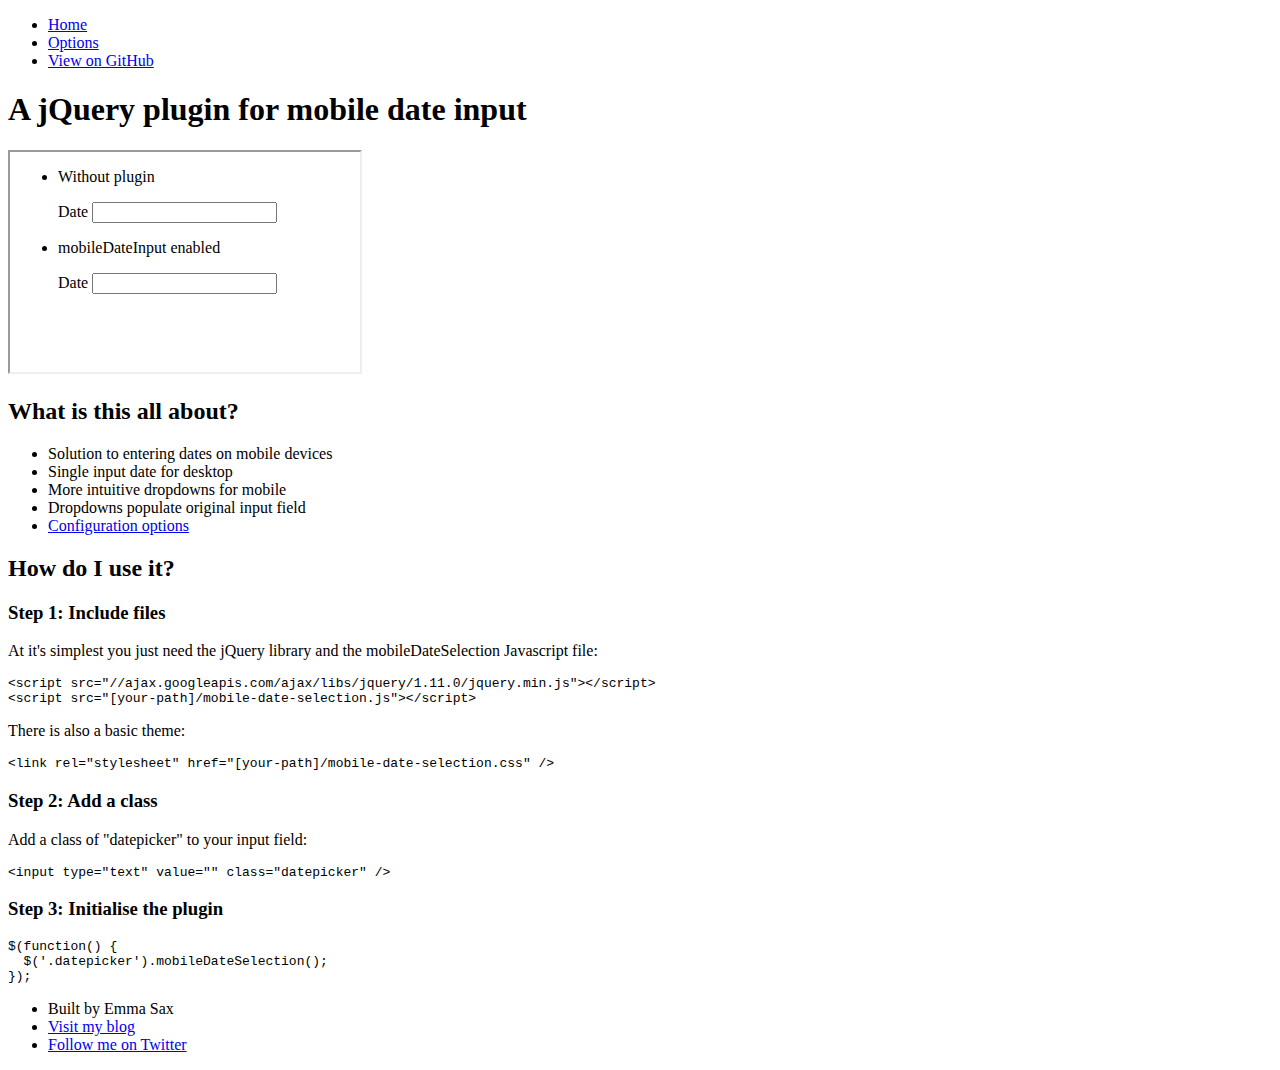
==== index.html @ 19aaf4f2 "trying something" ====
<!doctype html>
<html>
<head>
  <script src="http://ajax.googleapis.com/ajax/libs/jquery/1.10.2/jquery.min.js" type="text/javascript"></script>
  <script src="https://raw.github.com/emmasax/mobile-date-selector/master/mobile-date-selection.js" type="text/javascript"></script>
  <link rel="stylesheet" href="https://raw.github.com/emmasax/mobile-date-selector/master/mobile-date-selection.css" type="text/css" />
  <link rel="stylesheet" href="https://raw.github.com/emmasax/mobile-date-selector/master/mobile-date-selection-site.css" type="text/css" />

  <script>
    $(function() {
      $('.datepicker').mobileDateSelection({});
    });
  </script>
</head>

<body>
  <div class="nav">
    <div class="inner">
      <!-- <p><a href="index.html">mobileDateInput</a></p> -->
      <ul>
        <li><a href="index.html">Home</a></li>
        <li><a href="options.html">Options</a></li>
        <li><a href="https://github.com/emmasax/mobile-date-selector">View on GitHub</a></li>
      </ul>
    </div>
  </div>
  <div class="content">
    <div class="inner">
      <div class="section">
        <h1>A jQuery plugin for mobile date input</h1>
        <iframe sandbox="allow-same-origin allow-forms allow-scripts" seamless="" width="350" height="220" src="demo.html"></iframe></iframe>
      </div>
    
      <div class="section">
        <h2>What is this all about?</h2>
        <ul class="features">
          <li>Solution to entering dates on mobile devices</li>
          <li>Single input date for desktop</li>
          <li>More intuitive dropdowns for mobile</li>
          <li>Dropdowns populate original input field</li>
          <li><a href="options.html">Configuration options</a></li>
        </ul>
      </div>
      <div class="section">
        <h2>How do I use it?</h2>
        <h3>Step 1: Include files</h3>
        <p>At it's simplest you just need the jQuery library and the mobileDateSelection Javascript file:</p>
        <code><pre>
&lt;script src="//ajax.googleapis.com/ajax/libs/jquery/1.11.0/jquery.min.js"&gt;&lt;/script&gt;
&lt;script src="[your-path]/mobile-date-selection.js"&gt;&lt;/script&gt;</pre></code>

        <p>There is also a basic theme:</p>
        <code><pre>
&lt;link rel="stylesheet" href="[your-path]/mobile-date-selection.css" /&gt;</pre></code>

        <h3>Step 2: Add a class</h3>
        <p>Add a class of "datepicker" to your input field:</p>
        <code><pre>
&lt;input type="text" value="" class="datepicker" /&gt;</pre></code>

        <h3>Step 3: Initialise the plugin</h3>
        <code><pre>
$(function() {
  $('.datepicker').mobileDateSelection();
});</pre></code>
      </div>
    </div>
  </div>
  <div class="footer">
    <div class="inner">
        <ul>
          <li>Built by Emma Sax</li>
          <li><a href="http://punkchip.com">Visit my blog</a></li>
          <li><a href="http://twitter.com/emmasax">Follow me on Twitter</a></li>
        </ul>
    </div>
  </div>
</body>
</html>
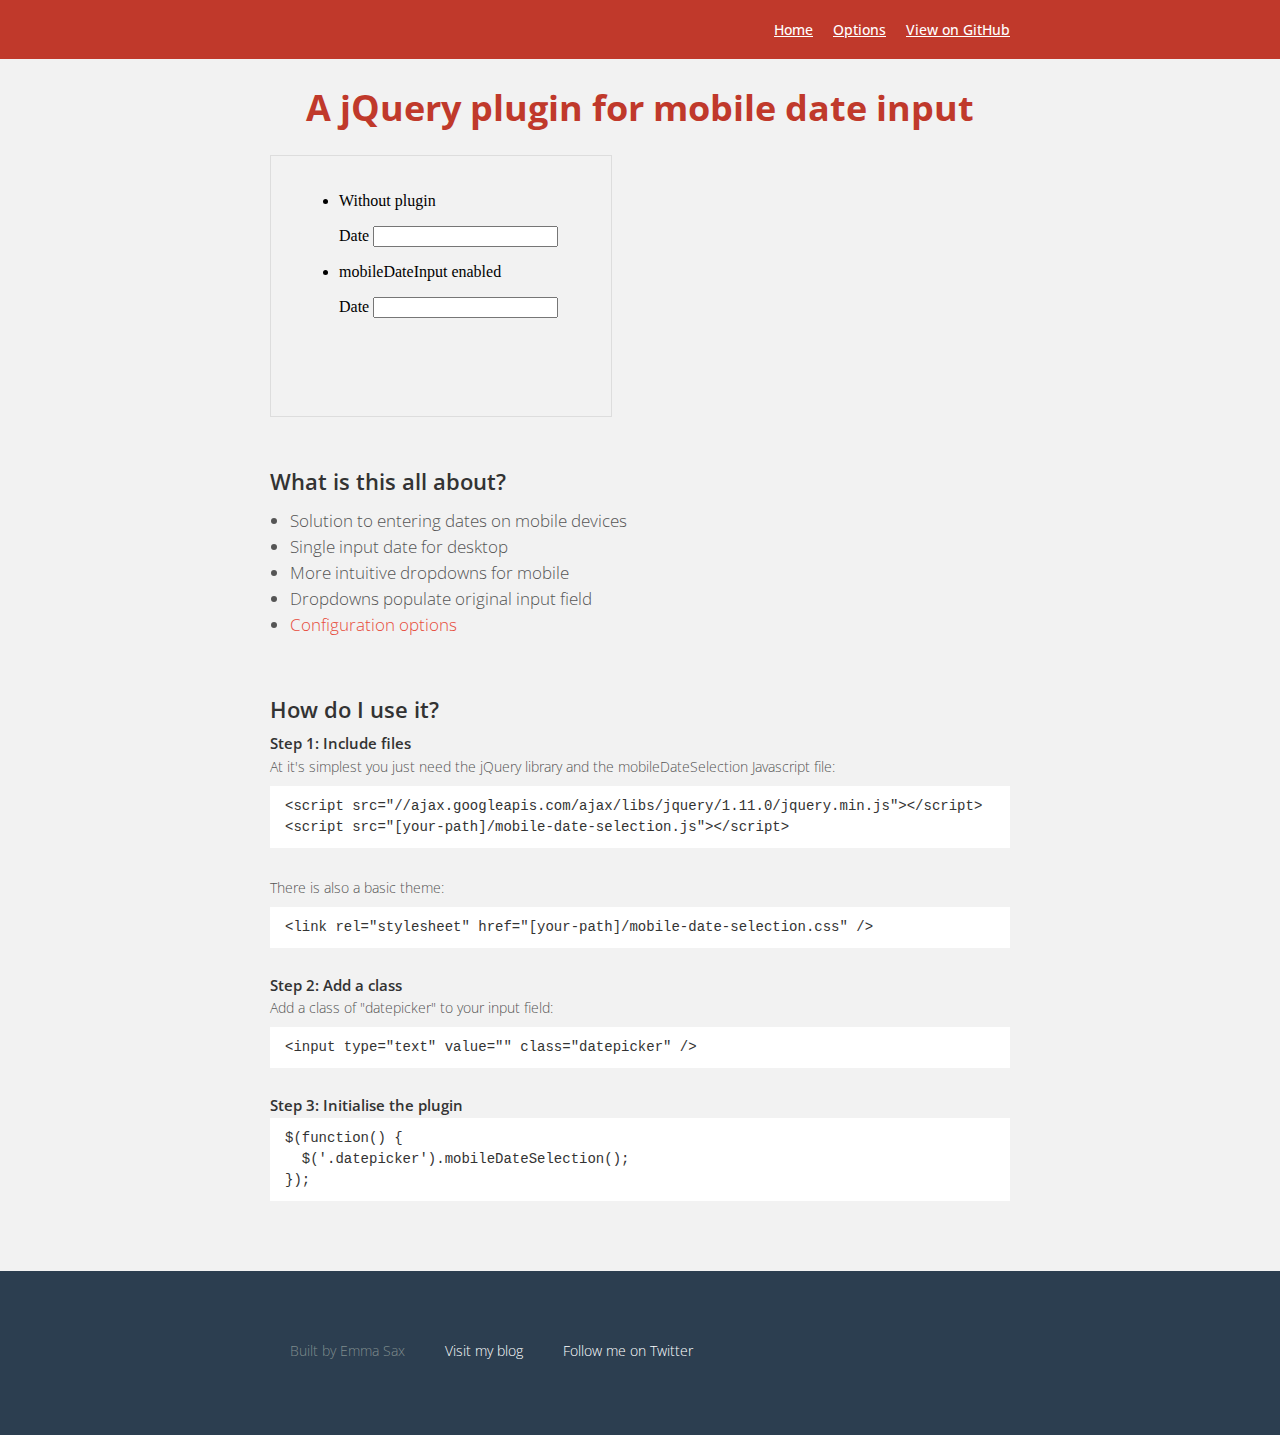
==== commit 153ddbc5: "adding files back" ====
--- a/index.html
+++ b/index.html
@@ -1,10 +1,10 @@
 <!doctype html>
 <html>
 <head>
-  <script src="http://ajax.googleapis.com/ajax/libs/jquery/1.10.2/jquery.min.js" type="text/javascript"></script>
-  <script src="https://raw.github.com/emmasax/mobile-date-selector/master/mobile-date-selection.js" type="text/javascript"></script>
-  <link rel="stylesheet" href="https://raw.github.com/emmasax/mobile-date-selector/master/mobile-date-selection.css" type="text/css" />
-  <link rel="stylesheet" href="https://raw.github.com/emmasax/mobile-date-selector/master/mobile-date-selection-site.css" type="text/css" />
+  <script src="//ajax.googleapis.com/ajax/libs/jquery/1.10.2/jquery.min.js" type="text/javascript"></script>
+  <script src="mobile-date-selection.js" type="text/javascript"></script>
+  <link rel="stylesheet" href="mobile-date-selection.css" type="text/css" />
+  <link rel="stylesheet" href="mobile-date-selection-site.css" type="text/css" />
 
   <script>
     $(function() {
--- a/mobile-date-selection.css
+++ b/mobile-date-selection.css
@@ -0,0 +1,22 @@
+@import url(http://fonts.googleapis.com/css?family=Open+Sans:400,600,700,300);
+.mds-mobile-date {
+  font-family: "Open Sans", Helvetica, Arial, sans-serif;
+  font-size: 12px;
+  overflow: hidden;
+}
+.mds-mobile-date, .mds-mobile-date li {
+  margin: 0;
+  padding: 0;
+}
+.mds-mobile-date li {
+  list-style-type: none;
+  float: left;
+  margin-right: 10px;
+}
+.mds-mobile-date li:last-child {
+  margin-right: 0;
+}
+.mds-mobile-date label {
+  display: block;
+  font-weight: 600;
+}--- a/mobile-date-selection-site.css
+++ b/mobile-date-selection-site.css
@@ -0,0 +1,213 @@
+@import url(http://fonts.googleapis.com/css?family=Open+Sans:400,600,700,300);
+body, h1, h2, h3, p, ul, li {
+  padding: 0;
+  margin: 0;  
+}
+body {
+  background-color: #f2f2f2;
+  font-family: "Open Sans", Helvetica, Arial, sans-serif;
+  font-size: 14px;
+  font-weight: 300;
+  color: #555;
+}
+ul {
+  margin-left: 20px;
+}
+iframe {
+  border: 1px solid #ddd;
+  margin: 0 auto;
+  padding: 20px;
+  width: 240px;
+}
+.content {
+  padding: 20px 10px;
+}
+.nav {
+  padding: 20px 0;
+}
+h1, h2, h3 {
+  color: #333;
+  line-height: 1;
+}
+h1 {
+  font-size: 1.5em;
+  color: #c0392b;
+  margin-bottom: 30px;
+  text-align: center;
+}
+h2 {
+  font-size: 1.3em;
+  font-weight: 600;
+  margin-bottom: 10px;
+}
+h3 {
+  font-size: 1em;
+  font-weight: 600;
+}
+pre {
+  color: #333;
+  padding: 5px 10px;
+  margin: 0;
+  line-height: 1.5;
+}
+code {
+  background-color: #fff;
+  overflow: scroll;
+  display: block;
+  margin-bottom: 30px;
+  white-space: nowrap;
+}
+code p {
+  padding: 10px;
+}
+code p:first-child {
+  padding-bottom: 0;
+  margin: 0;
+}
+a {
+  color: #e74c3c;
+  text-decoration: none;
+}
+p {
+  margin-bottom: 10px;
+}
+.nav {
+  background-color: #c0392b;
+  overflow: hidden;
+}
+.nav p, .nav li {
+  text-align: center;  
+}
+.nav p {
+  margin-bottom: 20px;
+}
+.nav p a {
+  color: rgba(#fff, 0.5);
+  font-size: 1.5em;
+}
+.nav ul {
+  overflow: hidden;
+  float: right;
+}
+.nav li {
+  list-style-type: none;
+  float: left;
+  margin-left: 20px;
+}
+.nav li a {
+  color :#fff;
+  text-decoration: underline;  
+  font-weight: 500;
+}
+.nav a {
+  font-weight: 700;
+}
+.nav .for-mobile {
+  float: right;
+}
+.nav ul {
+  clear: both;
+  margin-left: 0;
+/*  width: 100%;*/
+}
+label {
+  display: block;
+  font-size: 12px;
+  font-weight: bold;
+}
+input {
+  height: 25px;
+  border: 1px solid #ccc;
+  padding: 0 5px;
+}
+.section {
+  margin-bottom: 40px;
+}
+.features li {
+  font-size: 1.1em;
+  padding-bottom: 3px;
+}
+.footer {
+  background-color: #2c3e50;
+  padding: 30px 10px;
+  color: #7f8c8d;
+}
+.footer li {
+  list-style-type: none;
+  padding-bottom: 5px;
+}
+.footer li a {
+  color: #fff;
+}
+.demo {
+  margin: 0;
+}
+.demo > li {
+  list-style-type: none;
+  margin-bottom: 50px;
+}
+.demo li:last-child {
+  margin-bottom: 0;
+}
+.demo p {
+  font-weight: 600;
+  font-size: 1.1em;
+}
+@media all and (min-width: 568px) {
+  .content {
+    padding-top: 30px;
+  }
+  .inner {
+    max-width: 740px;
+    margin: 0 auto;
+  }
+  h1 {
+    font-size: 2.6em;
+    margin-bottom: 30px;
+  }
+  .other h1 {
+    text-align: left;
+  }
+  h2 {
+    font-size: 1.6em;
+    margin-bottom: 15px;
+  }
+  h3 {
+    font-size: 1.1em;
+    margin-bottom: 5px;
+  }
+  .section {
+    margin-bottom: 50px;
+  }
+  code {
+    overflow: visible;
+  }
+  pre {
+    padding: 10px 15px;
+  }
+  .features {
+    margin-bottom: 60px;
+  }
+  .features li {
+    font-size: 1.2em;
+  }
+  .footer {
+    overflow: hidden;
+    padding-top: 70px;
+    padding-bottom: 70px;
+  }
+  .footer li {
+    float: left;
+    padding-right: 40px;
+  }
+  .demo li {
+    float: left;
+    margin-right: 40px;
+  }
+  .demo {
+    overflow: hidden;
+  }
+  iframe {
+    width: auto;
+  } 
+}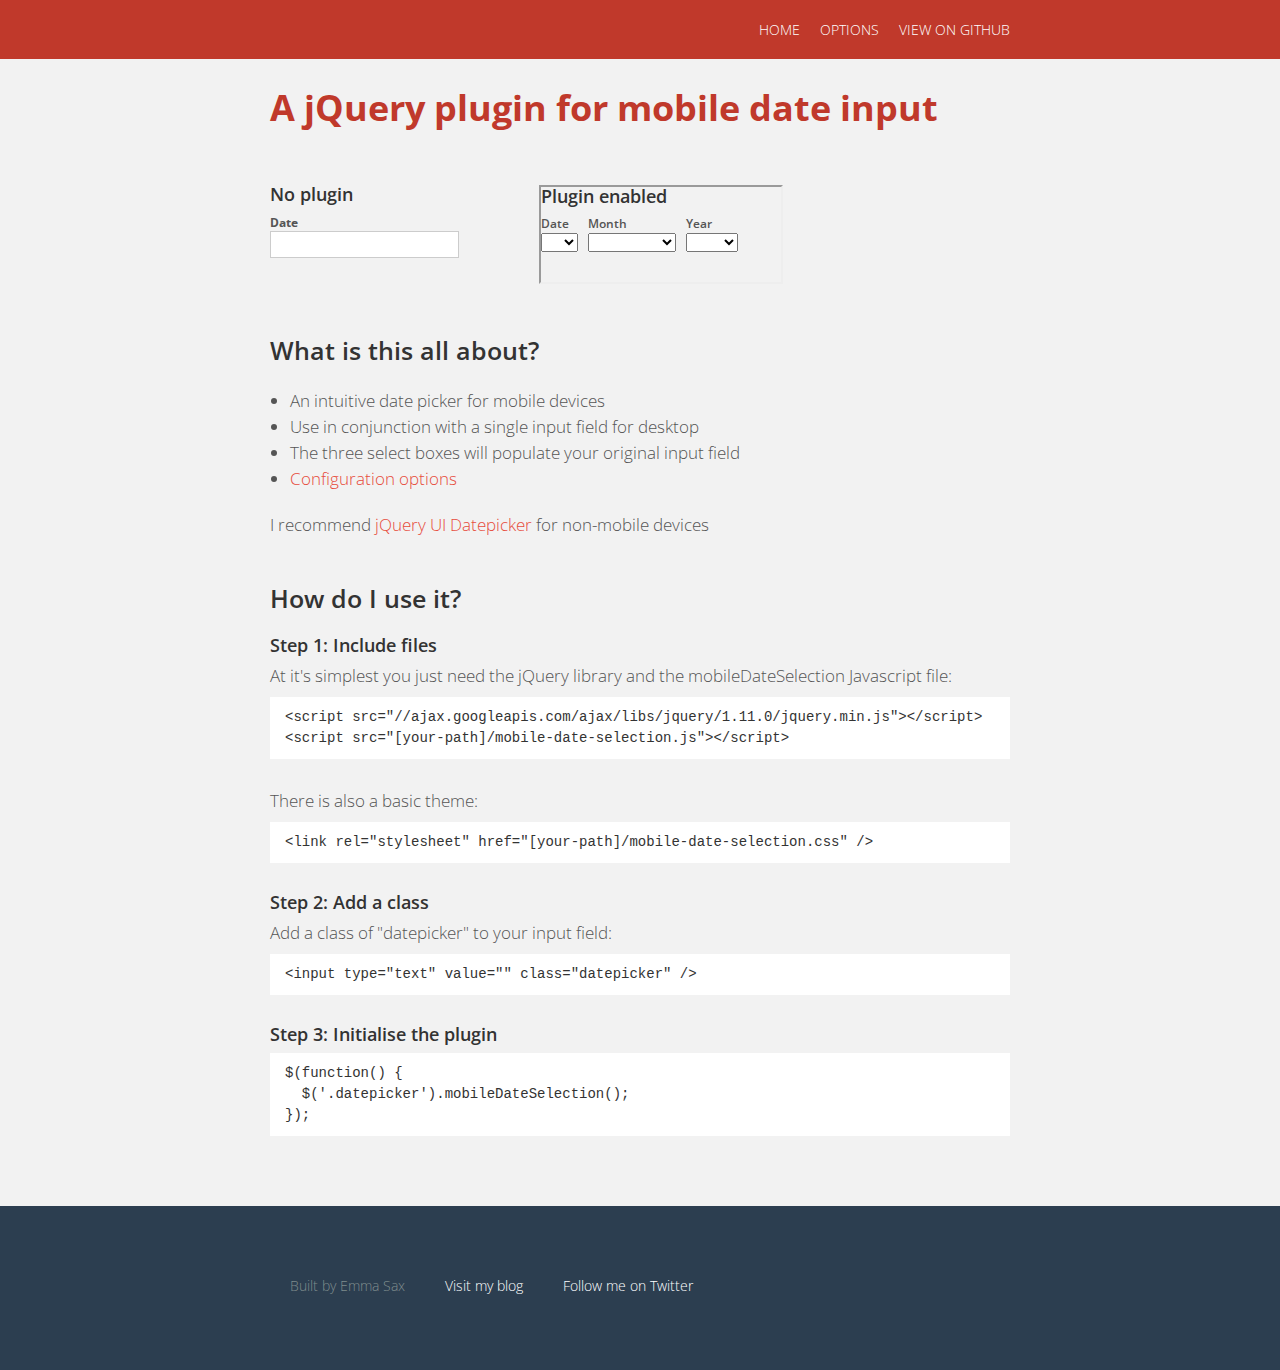
==== commit 800b9d81: "more styling" ====
--- a/index.html
+++ b/index.html
@@ -1,7 +1,7 @@
 <!doctype html>
 <html>
 <head>
-  <script src="//ajax.googleapis.com/ajax/libs/jquery/1.10.2/jquery.min.js" type="text/javascript"></script>
+  <script src="http://ajax.googleapis.com/ajax/libs/jquery/1.10.2/jquery.min.js" type="text/javascript"></script>
   <script src="mobile-date-selection.js" type="text/javascript"></script>
   <link rel="stylesheet" href="mobile-date-selection.css" type="text/css" />
   <link rel="stylesheet" href="mobile-date-selection-site.css" type="text/css" />
@@ -28,18 +28,23 @@
     <div class="inner">
       <div class="section">
         <h1>A jQuery plugin for mobile date input</h1>
-        <iframe sandbox="allow-same-origin allow-forms allow-scripts" seamless="" width="350" height="220" src="demo.html"></iframe></iframe>
+        <div class="noplugin">
+          <h2>No plugin</h2>
+          <label for="date2">Date</label>
+          <input type="text" value="" id="date2" />
+        </div>
+        <iframe sandbox="allow-same-origin allow-forms allow-scripts" seamless="" width="240" height="95" src="demo.html"></iframe></iframe>
       </div>
     
       <div class="section">
         <h2>What is this all about?</h2>
         <ul class="features">
-          <li>Solution to entering dates on mobile devices</li>
-          <li>Single input date for desktop</li>
-          <li>More intuitive dropdowns for mobile</li>
-          <li>Dropdowns populate original input field</li>
+          <li>An intuitive date picker for mobile devices</li>
+          <li>Use in conjunction with a single input field for desktop</li>
+          <li>The three select boxes will populate your original input field</li>
           <li><a href="options.html">Configuration options</a></li>
         </ul>
+        <p>I recommend <a href="http://jqueryui.com/datepicker/">jQuery UI Datepicker</a> for non-mobile devices</p>
       </div>
       <div class="section">
         <h2>How do I use it?</h2>
--- a/mobile-date-selection.css
+++ b/mobile-date-selection.css
@@ -1,7 +1,7 @@
 @import url(http://fonts.googleapis.com/css?family=Open+Sans:400,600,700,300);
 .mds-mobile-date {
   font-family: "Open Sans", Helvetica, Arial, sans-serif;
-  font-size: 12px;
+/*  font-size: 12px;*/
   overflow: hidden;
 }
 .mds-mobile-date, .mds-mobile-date li {
@@ -19,4 +19,8 @@
 .mds-mobile-date label {
   display: block;
   font-weight: 600;
+}
+.mds-mobile-date-error {
+  color: #d00;
+  font-weight: 700;
 }--- a/mobile-date-selection-site.css
+++ b/mobile-date-selection-site.css
@@ -13,11 +13,8 @@
 ul {
   margin-left: 20px;
 }
-iframe {
-  border: 1px solid #ddd;
-  margin: 0 auto;
-  padding: 20px;
-  width: 240px;
+.noplugin {
+  margin-bottom: 40px;
 }
 .content {
   padding: 20px 10px;
@@ -96,8 +93,8 @@
 }
 .nav li a {
   color :#fff;
-  text-decoration: underline;  
-  font-weight: 500;
+  font-weight: 300;
+  text-transform: uppercase;
 }
 .nav a {
   font-weight: 700;
@@ -153,6 +150,9 @@
   font-weight: 600;
   font-size: 1.1em;
 }
+.demo input {
+  margin-bottom: 10px;
+}
 @media all and (min-width: 568px) {
   .content {
     padding-top: 30px;
@@ -163,22 +163,35 @@
   }
   h1 {
     font-size: 2.6em;
-    margin-bottom: 30px;
+    margin-bottom: 60px;
+    text-align: left;
   }
   .other h1 {
     text-align: left;
   }
   h2 {
-    font-size: 1.6em;
-    margin-bottom: 15px;
+    font-size: 1.8em;
+    margin-bottom: 25px;
+  }
+  .noplugin h2 {
+    font-size: 1.3em;
+    margin-bottom: 10px;
   }
   h3 {
-    font-size: 1.1em;
-    margin-bottom: 5px;
+    font-size: 1.3em;
+    margin-bottom: 10px;
+  }
+  .noplugin {
+    float: left;
+    margin-right: 80px;
+    margin-bottom: 0;
   }
   .section {
     margin-bottom: 50px;
   }
+  .section.top {
+    float: left;
+  }
   code {
     overflow: visible;
   }
@@ -186,9 +199,9 @@
     padding: 10px 15px;
   }
   .features {
-    margin-bottom: 60px;
-  }
-  .features li {
+    margin-bottom: 20px;
+  }
+  .features li, p {
     font-size: 1.2em;
   }
   .footer {
@@ -207,7 +220,4 @@
   .demo {
     overflow: hidden;
   }
-  iframe {
-    width: auto;
-  } 
 }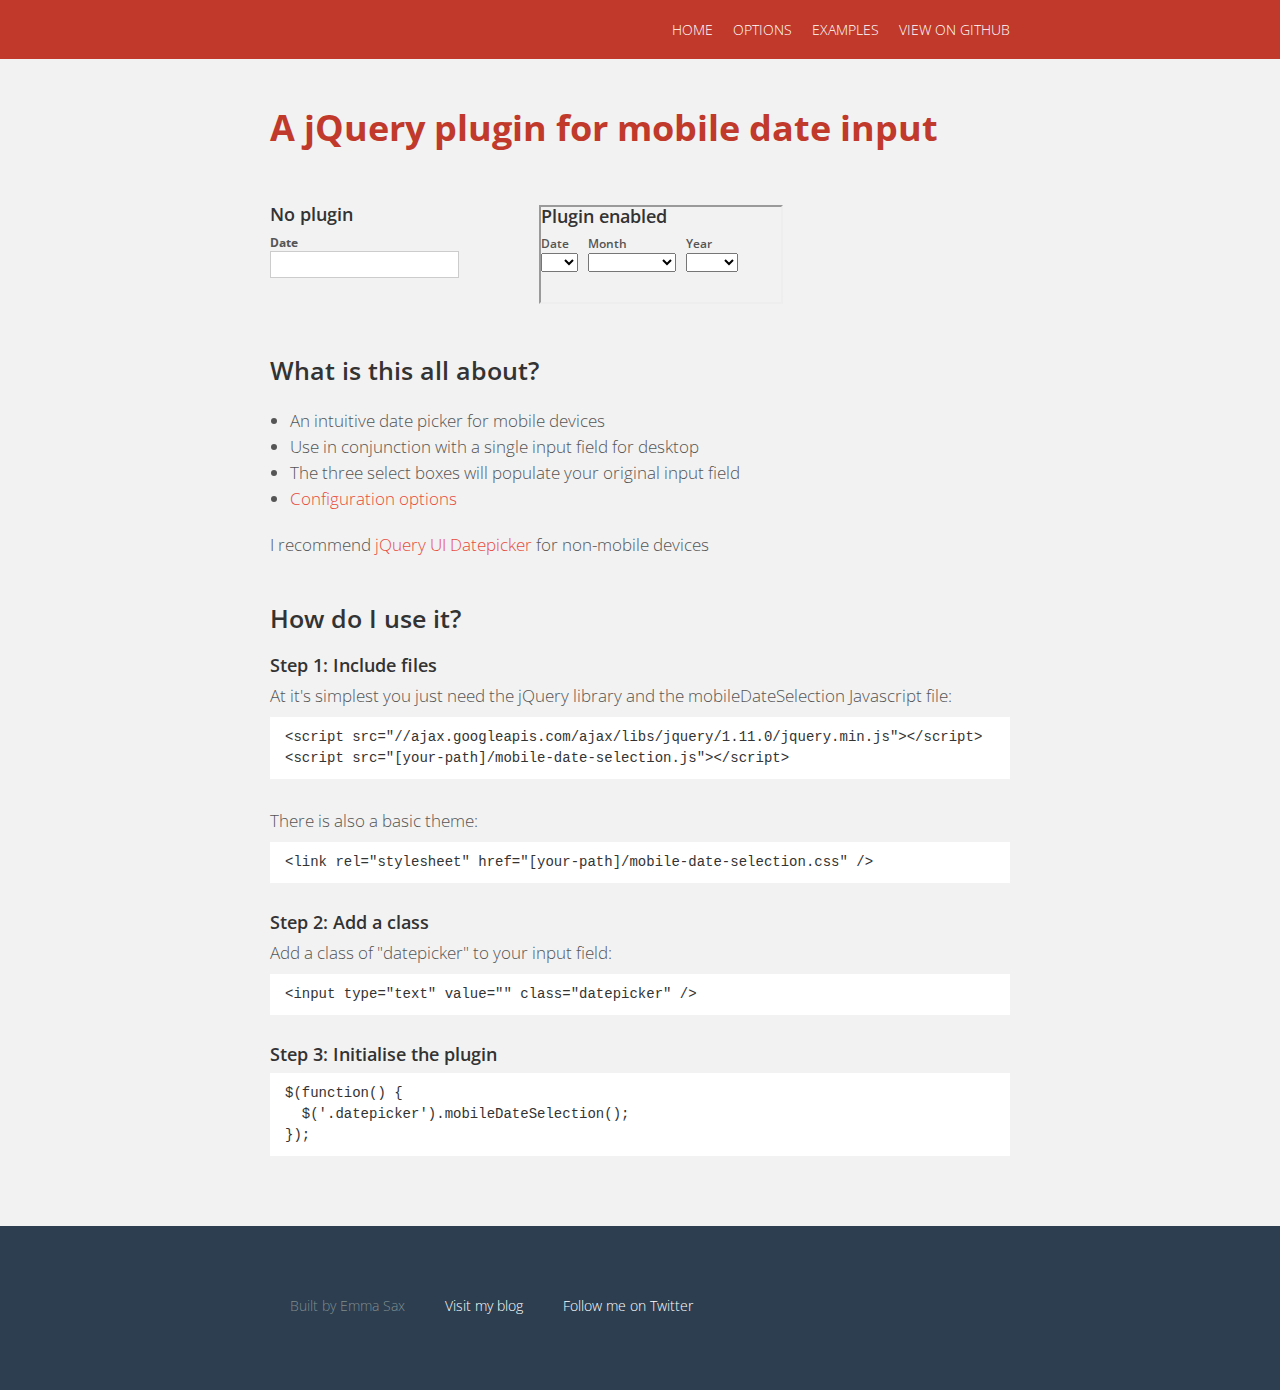
==== commit fe11aec9: "making plugin work for more than one intance" ====
--- a/index.html
+++ b/index.html
@@ -20,6 +20,7 @@
       <ul>
         <li><a href="index.html">Home</a></li>
         <li><a href="options.html">Options</a></li>
+        <li><a href="demo.html">Examples</a></li>
         <li><a href="https://github.com/emmasax/mobile-date-selector">View on GitHub</a></li>
       </ul>
     </div>
@@ -33,7 +34,7 @@
           <label for="date2">Date</label>
           <input type="text" value="" id="date2" />
         </div>
-        <iframe sandbox="allow-same-origin allow-forms allow-scripts" seamless="" width="240" height="95" src="demo.html"></iframe></iframe>
+        <iframe sandbox="allow-same-origin allow-forms allow-scripts" seamless="" width="240" height="95" src="iframe-demo.html"></iframe></iframe>
       </div>
     
       <div class="section">
--- a/mobile-date-selection.css
+++ b/mobile-date-selection.css
@@ -1,7 +1,6 @@
 @import url(http://fonts.googleapis.com/css?family=Open+Sans:400,600,700,300);
 .mds-mobile-date {
   font-family: "Open Sans", Helvetica, Arial, sans-serif;
-/*  font-size: 12px;*/
   overflow: hidden;
 }
 .mds-mobile-date, .mds-mobile-date li {
--- a/mobile-date-selection-site.css
+++ b/mobile-date-selection-site.css
@@ -22,6 +22,9 @@
 .nav {
   padding: 20px 0;
 }
+.non-mobile {
+  display: none;
+}
 h1, h2, h3 {
   color: #333;
   line-height: 1;
@@ -153,9 +156,18 @@
 .demo input {
   margin-bottom: 10px;
 }
+.demo-page input, .demo-page .mds-mobile-date, .mds-datepicker-error {
+  margin-bottom: 10px;
+}
 @media all and (min-width: 568px) {
+  .non-mobile {
+    display: inline;
+  }
+  .for-mobile {
+    display: none;
+  }
   .content {
-    padding-top: 30px;
+    padding-top: 50px;
   }
   .inner {
     max-width: 740px;
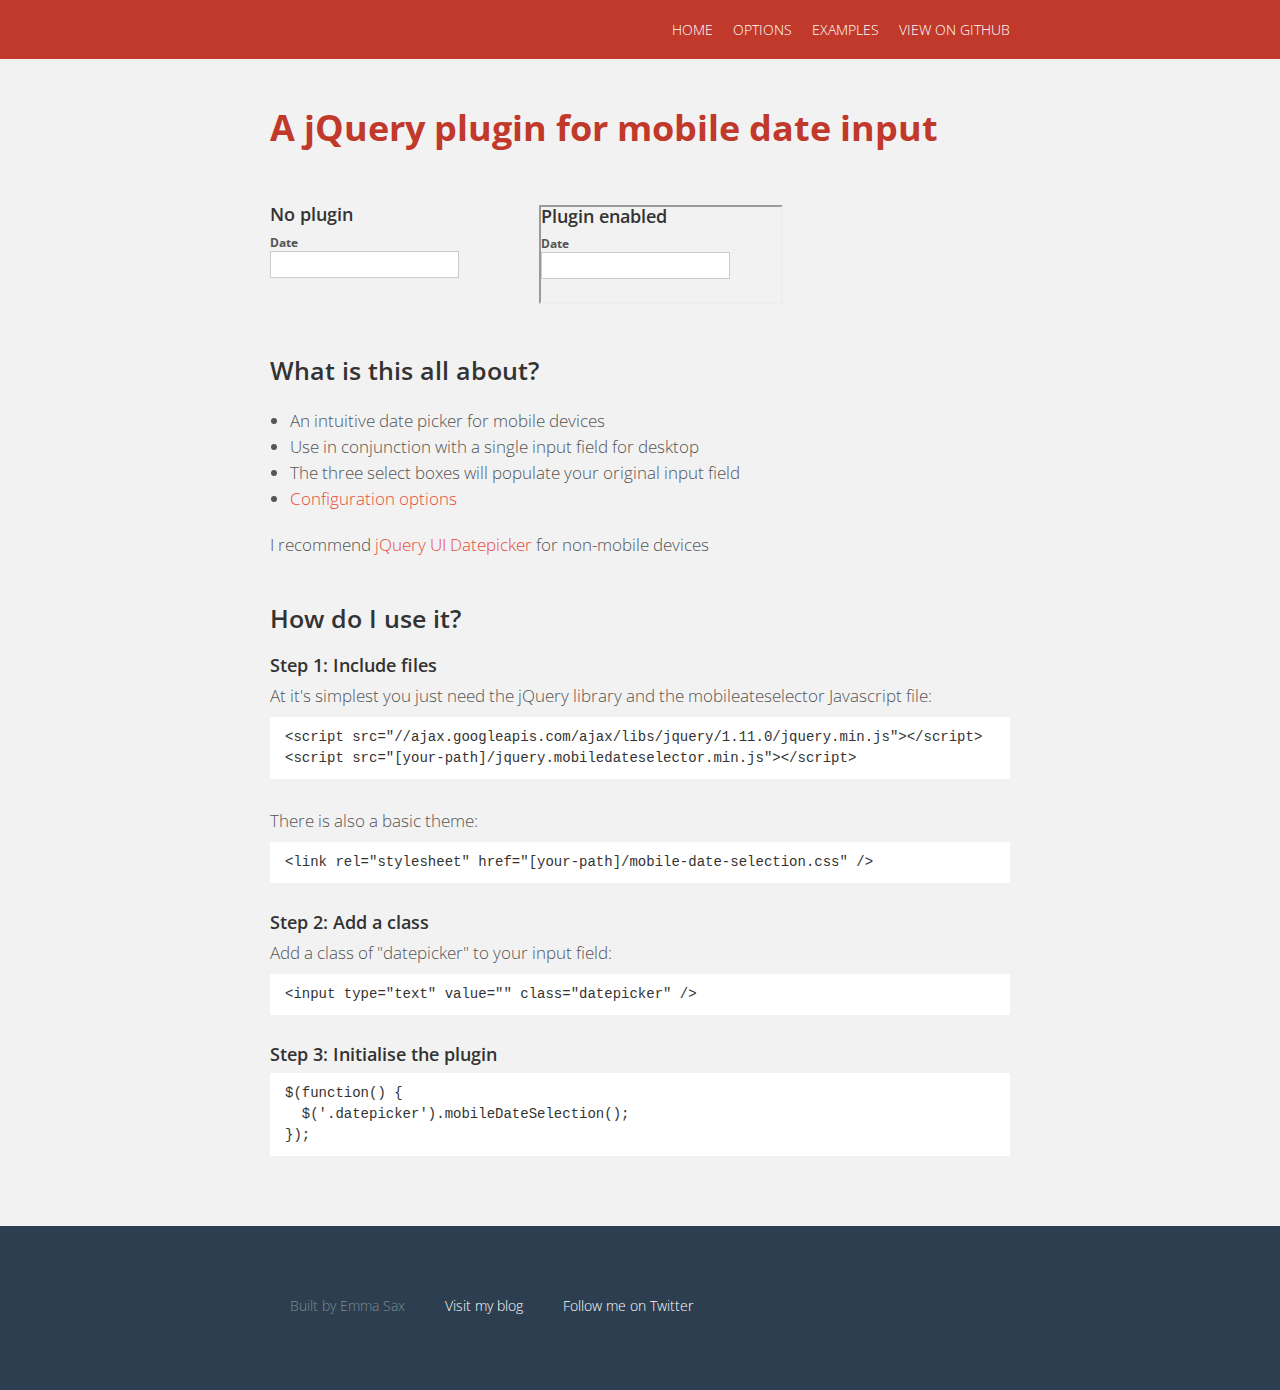
==== commit a7ef2eba: "changing the name" ====
--- a/index.html
+++ b/index.html
@@ -2,13 +2,13 @@
 <html>
 <head>
   <script src="http://ajax.googleapis.com/ajax/libs/jquery/1.10.2/jquery.min.js" type="text/javascript"></script>
-  <script src="mobile-date-selection.js" type="text/javascript"></script>
-  <link rel="stylesheet" href="mobile-date-selection.css" type="text/css" />
-  <link rel="stylesheet" href="mobile-date-selection-site.css" type="text/css" />
+  <script src="jquery.mobiledateselector.js" type="text/javascript"></script>
+  <link rel="stylesheet" href="mobile-date-selector.css" type="text/css" />
+  <link rel="stylesheet" href="mobile-date-selector-site.css" type="text/css" />
 
   <script>
     $(function() {
-      $('.datepicker').mobileDateSelection({});
+      $('.datepicker').mobileDateSelector({});
     });
   </script>
 </head>
@@ -50,10 +50,10 @@
       <div class="section">
         <h2>How do I use it?</h2>
         <h3>Step 1: Include files</h3>
-        <p>At it's simplest you just need the jQuery library and the mobileDateSelection Javascript file:</p>
+        <p>At it's simplest you just need the jQuery library and the mobileateselector Javascript file:</p>
         <code><pre>
 &lt;script src="//ajax.googleapis.com/ajax/libs/jquery/1.11.0/jquery.min.js"&gt;&lt;/script&gt;
-&lt;script src="[your-path]/mobile-date-selection.js"&gt;&lt;/script&gt;</pre></code>
+&lt;script src="[your-path]/jquery.mobiledateselector.min.js"&gt;&lt;/script&gt;</pre></code>
 
         <p>There is also a basic theme:</p>
         <code><pre>
--- a/mobile-date-selector.css
+++ b/mobile-date-selector.css
@@ -0,0 +1,25 @@
+@import url(http://fonts.googleapis.com/css?family=Open+Sans:400,600,700,300);
+.mds-mobile-date {
+  font-family: "Open Sans", Helvetica, Arial, sans-serif;
+  overflow: hidden;
+}
+.mds-mobile-date, .mds-mobile-date li {
+  margin: 0;
+  padding: 0;
+}
+.mds-mobile-date li {
+  list-style-type: none;
+  float: left;
+  margin-right: 10px;
+}
+.mds-mobile-date li:last-child {
+  margin-right: 0;
+}
+.mds-mobile-date label {
+  display: block;
+  font-weight: 600;
+}
+.mds-mobile-date-error {
+  color: #d00;
+  font-weight: 700;
+}--- a/mobile-date-selector-site.css
+++ b/mobile-date-selector-site.css
@@ -0,0 +1,235 @@
+@import url(http://fonts.googleapis.com/css?family=Open+Sans:400,600,700,300);
+body, h1, h2, h3, p, ul, li {
+  padding: 0;
+  margin: 0;  
+}
+body {
+  background-color: #f2f2f2;
+  font-family: "Open Sans", Helvetica, Arial, sans-serif;
+  font-size: 14px;
+  font-weight: 300;
+  color: #555;
+}
+ul {
+  margin-left: 20px;
+}
+.noplugin {
+  margin-bottom: 40px;
+}
+.content {
+  padding: 20px 10px;
+}
+.nav {
+  padding: 20px 0;
+}
+.non-mobile {
+  display: none;
+}
+h1, h2, h3 {
+  color: #333;
+  line-height: 1;
+}
+h1 {
+  font-size: 1.5em;
+  color: #c0392b;
+  margin-bottom: 30px;
+  text-align: center;
+}
+h2 {
+  font-size: 1.3em;
+  font-weight: 600;
+  margin-bottom: 10px;
+}
+h3 {
+  font-size: 1em;
+  font-weight: 600;
+}
+pre {
+  color: #333;
+  padding: 5px 10px;
+  margin: 0;
+  line-height: 1.5;
+}
+code {
+  background-color: #fff;
+  overflow: scroll;
+  display: block;
+  margin-bottom: 30px;
+  white-space: nowrap;
+}
+code p {
+  padding: 10px;
+}
+code p:first-child {
+  padding-bottom: 0;
+  margin: 0;
+}
+a {
+  color: #e74c3c;
+  text-decoration: none;
+}
+p {
+  margin-bottom: 10px;
+}
+.nav {
+  background-color: #c0392b;
+  overflow: hidden;
+}
+.nav p, .nav li {
+  text-align: center;  
+}
+.nav p {
+  margin-bottom: 20px;
+}
+.nav p a {
+  color: rgba(#fff, 0.5);
+  font-size: 1.5em;
+}
+.nav ul {
+  overflow: hidden;
+  float: right;
+}
+.nav li {
+  list-style-type: none;
+  float: left;
+  margin-left: 20px;
+}
+.nav li a {
+  color :#fff;
+  font-weight: 300;
+  text-transform: uppercase;
+}
+.nav a {
+  font-weight: 700;
+}
+.nav .for-mobile {
+  float: right;
+}
+.nav ul {
+  clear: both;
+  margin-left: 0;
+/*  width: 100%;*/
+}
+label {
+  display: block;
+  font-size: 12px;
+  font-weight: bold;
+}
+input {
+  height: 25px;
+  border: 1px solid #ccc;
+  padding: 0 5px;
+}
+.section {
+  margin-bottom: 40px;
+}
+.features li {
+  font-size: 1.1em;
+  padding-bottom: 3px;
+}
+.footer {
+  background-color: #2c3e50;
+  padding: 30px 10px;
+  color: #7f8c8d;
+}
+.footer li {
+  list-style-type: none;
+  padding-bottom: 5px;
+}
+.footer li a {
+  color: #fff;
+}
+.demo {
+  margin: 0;
+}
+.demo > li {
+  list-style-type: none;
+  margin-bottom: 50px;
+}
+.demo li:last-child {
+  margin-bottom: 0;
+}
+.demo p {
+  font-weight: 600;
+  font-size: 1.1em;
+}
+.demo input {
+  margin-bottom: 10px;
+}
+.demo-page input, .demo-page .mds-mobile-date, .mds-datepicker-error {
+  margin-bottom: 10px;
+}
+@media all and (min-width: 568px) {
+  .non-mobile {
+    display: inline;
+  }
+  .for-mobile {
+    display: none;
+  }
+  .content {
+    padding-top: 50px;
+  }
+  .inner {
+    max-width: 740px;
+    margin: 0 auto;
+  }
+  h1 {
+    font-size: 2.6em;
+    margin-bottom: 60px;
+    text-align: left;
+  }
+  .other h1 {
+    text-align: left;
+  }
+  h2 {
+    font-size: 1.8em;
+    margin-bottom: 25px;
+  }
+  .noplugin h2 {
+    font-size: 1.3em;
+    margin-bottom: 10px;
+  }
+  h3 {
+    font-size: 1.3em;
+    margin-bottom: 10px;
+  }
+  .noplugin {
+    float: left;
+    margin-right: 80px;
+    margin-bottom: 0;
+  }
+  .section {
+    margin-bottom: 50px;
+  }
+  .section.top {
+    float: left;
+  }
+  code {
+    overflow: visible;
+  }
+  pre {
+    padding: 10px 15px;
+  }
+  .features {
+    margin-bottom: 20px;
+  }
+  .features li, p {
+    font-size: 1.2em;
+  }
+  .footer {
+    overflow: hidden;
+    padding-top: 70px;
+    padding-bottom: 70px;
+  }
+  .footer li {
+    float: left;
+    padding-right: 40px;
+  }
+  .demo li {
+    float: left;
+    margin-right: 40px;
+  }
+  .demo {
+    overflow: hidden;
+  }
+}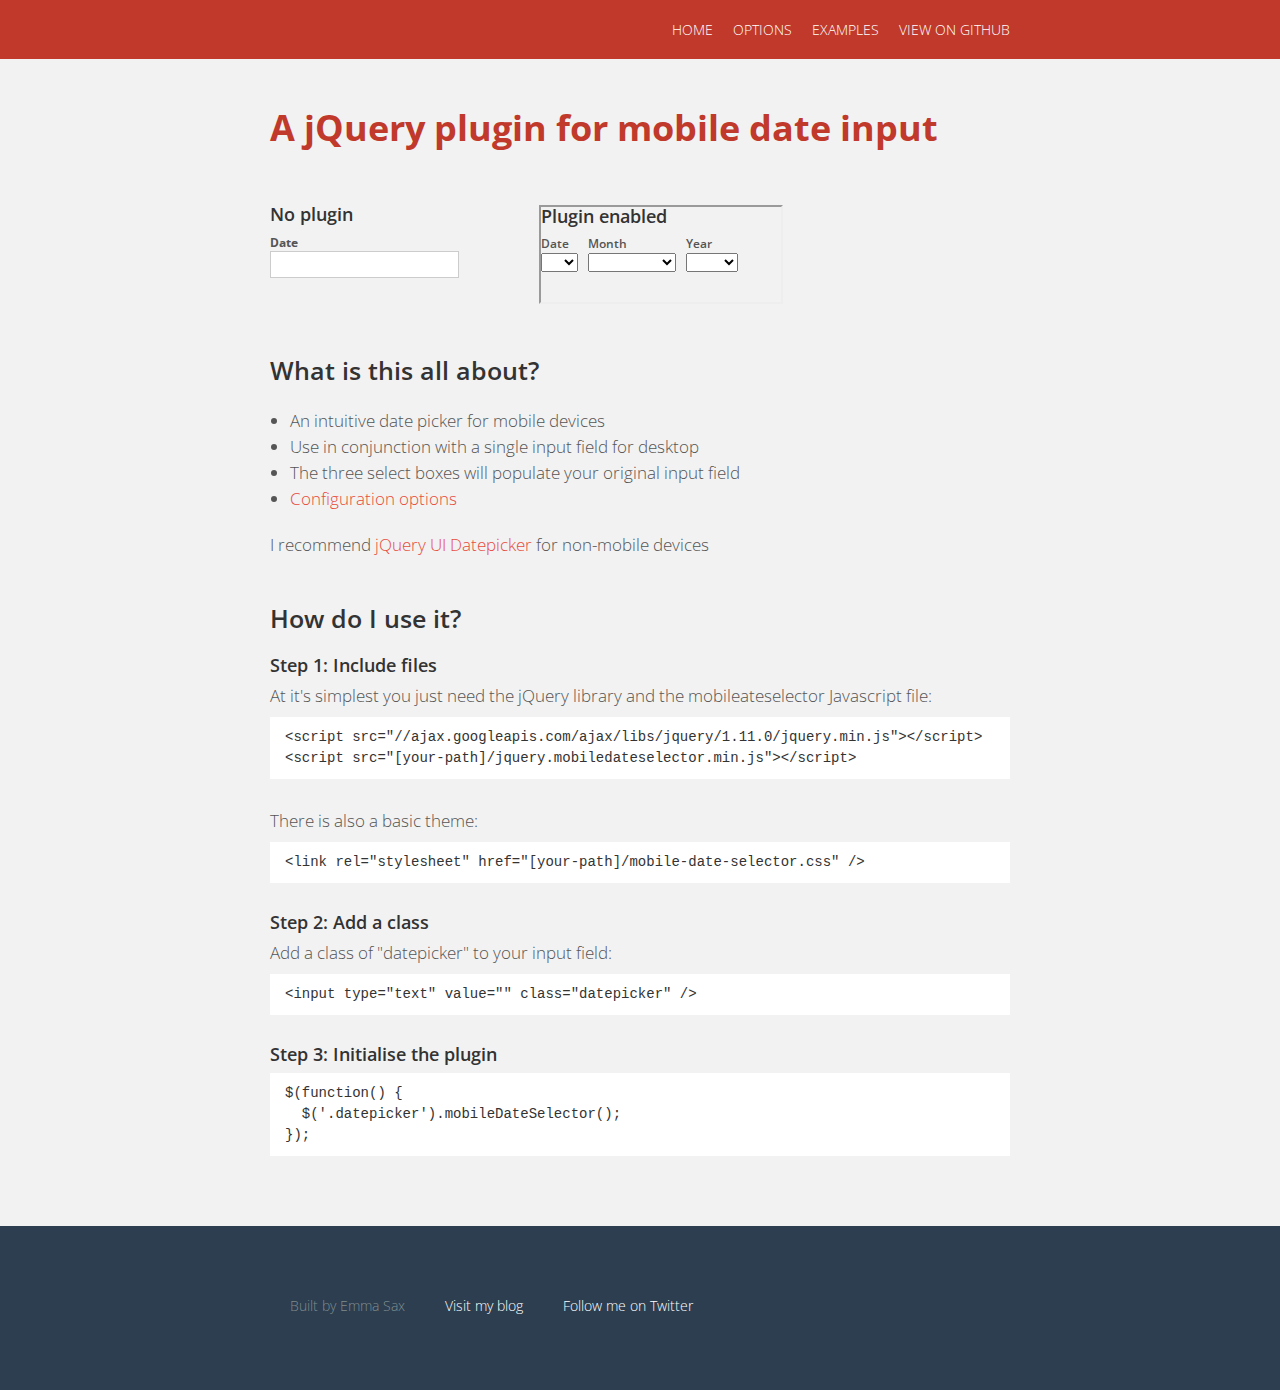
==== commit f600fa2a: "more renaming" ====
--- a/index.html
+++ b/index.html
@@ -2,7 +2,7 @@
 <html>
 <head>
   <script src="http://ajax.googleapis.com/ajax/libs/jquery/1.10.2/jquery.min.js" type="text/javascript"></script>
-  <script src="jquery.mobiledateselector.js" type="text/javascript"></script>
+  <script src="jquery.mobiledateselector.min.js" type="text/javascript"></script>
   <link rel="stylesheet" href="mobile-date-selector.css" type="text/css" />
   <link rel="stylesheet" href="mobile-date-selector-site.css" type="text/css" />
 
@@ -57,7 +57,7 @@
 
         <p>There is also a basic theme:</p>
         <code><pre>
-&lt;link rel="stylesheet" href="[your-path]/mobile-date-selection.css" /&gt;</pre></code>
+&lt;link rel="stylesheet" href="[your-path]/mobile-date-selector.css" /&gt;</pre></code>
 
         <h3>Step 2: Add a class</h3>
         <p>Add a class of "datepicker" to your input field:</p>
@@ -67,7 +67,7 @@
         <h3>Step 3: Initialise the plugin</h3>
         <code><pre>
 $(function() {
-  $('.datepicker').mobileDateSelection();
+  $('.datepicker').mobileDateSelector();
 });</pre></code>
       </div>
     </div>
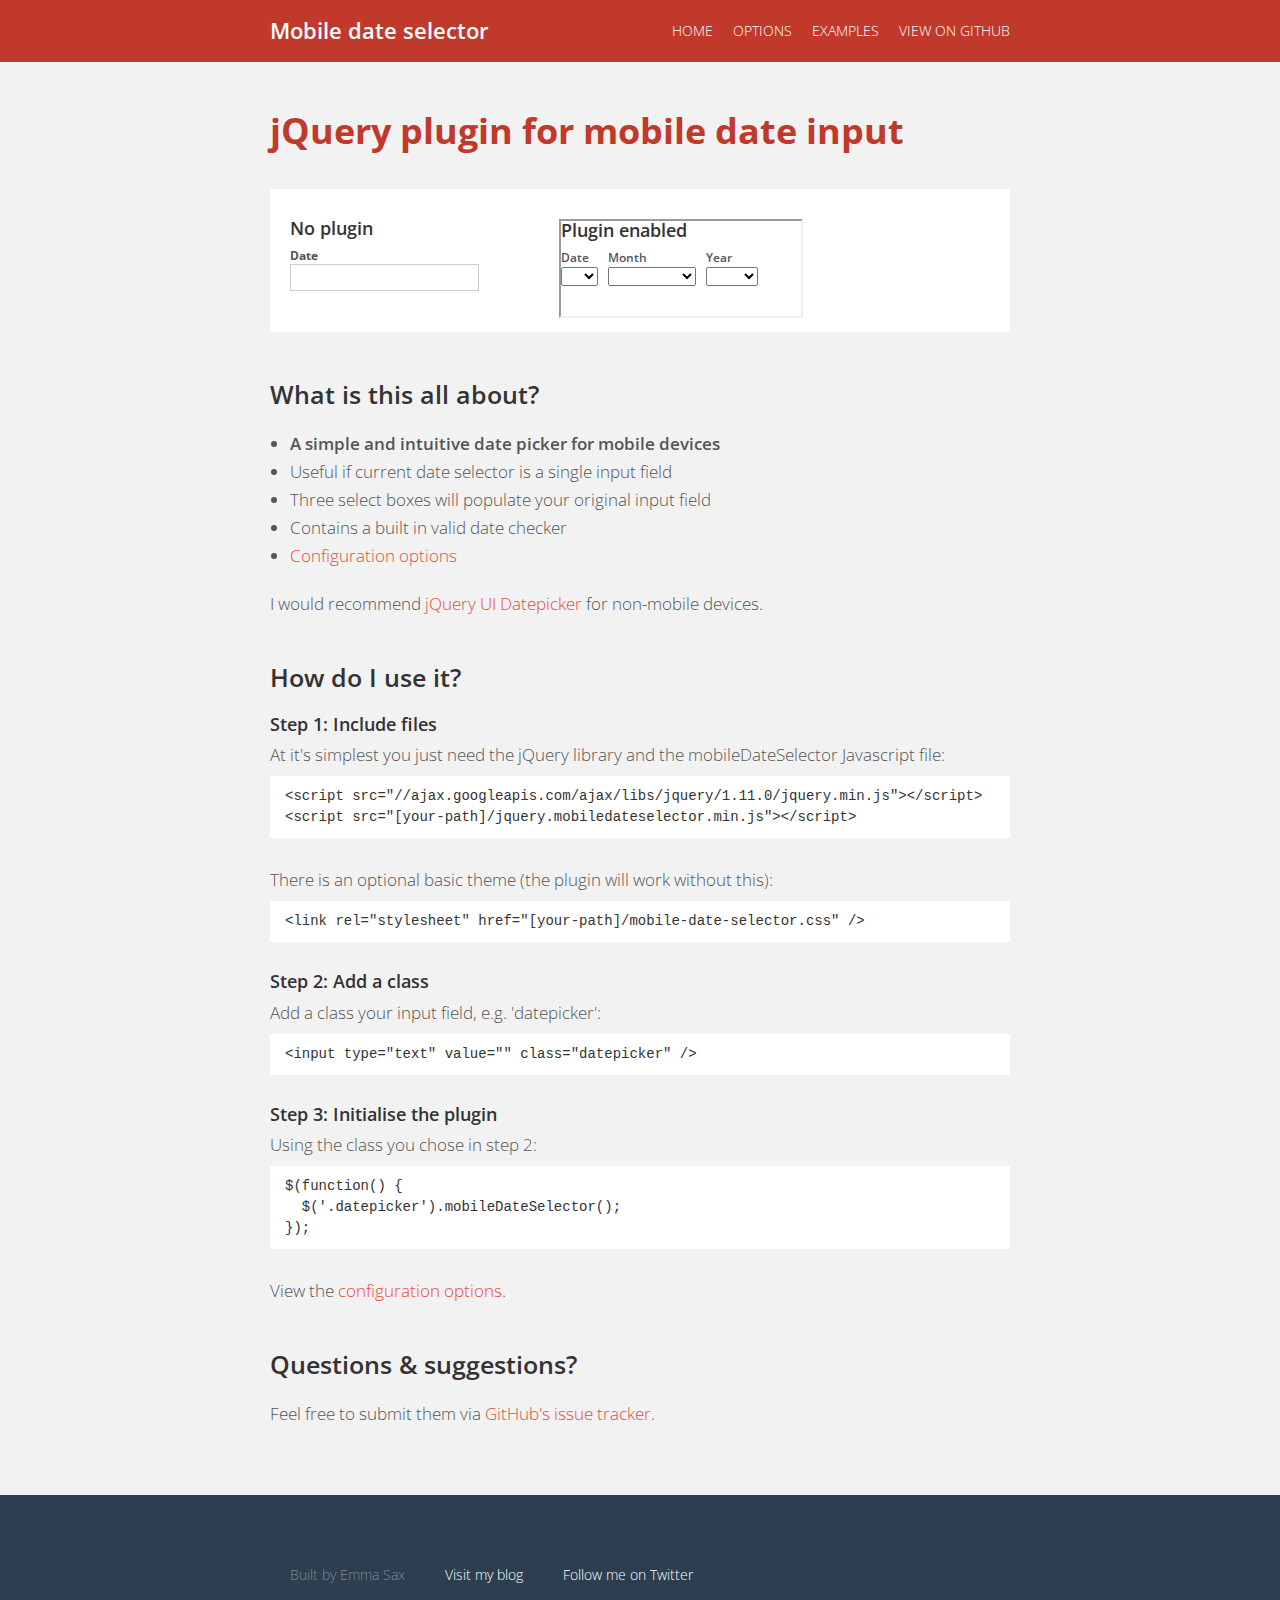
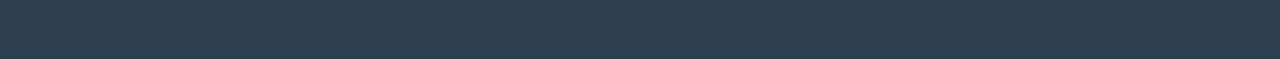
==== commit 7c90ebec: "fixing a bug and adding more explanation" ====
--- a/index.html
+++ b/index.html
@@ -16,7 +16,7 @@
 <body>
   <div class="nav">
     <div class="inner">
-      <!-- <p><a href="index.html">mobileDateInput</a></p> -->
+      <h1 class="logo"><a href="index.html">Mobile date selector</a></h1>
       <ul>
         <li><a href="index.html">Home</a></li>
         <li><a href="options.html">Options</a></li>
@@ -28,47 +28,56 @@
   <div class="content">
     <div class="inner">
       <div class="section">
-        <h1>A jQuery plugin for mobile date input</h1>
-        <div class="noplugin">
-          <h2>No plugin</h2>
-          <label for="date2">Date</label>
-          <input type="text" value="" id="date2" />
+        <h1>jQuery plugin for mobile date input</h1>
+        <div class="demo-wrap">
+          <div class="noplugin">
+            <h2>No plugin</h2>
+            <label for="date2">Date</label>
+            <input type="text" value="" id="date2" />
+          </div>
+          <iframe sandbox="allow-same-origin allow-forms allow-scripts" seamless="" width="240" height="95" src="iframe-demo.html"></iframe></iframe>
         </div>
-        <iframe sandbox="allow-same-origin allow-forms allow-scripts" seamless="" width="240" height="95" src="iframe-demo.html"></iframe></iframe>
       </div>
     
       <div class="section">
         <h2>What is this all about?</h2>
         <ul class="features">
-          <li>An intuitive date picker for mobile devices</li>
-          <li>Use in conjunction with a single input field for desktop</li>
-          <li>The three select boxes will populate your original input field</li>
+          <li><b>A simple and intuitive date picker for mobile devices</b></li>
+          <li>Useful if current date selector is a single input field</li>
+          <li>Three select boxes will populate your original input field</li>
+          <li>Contains a built in valid date checker</li>
           <li><a href="options.html">Configuration options</a></li>
         </ul>
-        <p>I recommend <a href="http://jqueryui.com/datepicker/">jQuery UI Datepicker</a> for non-mobile devices</p>
+        <p>I would recommend <a href="http://jqueryui.com/datepicker/">jQuery UI Datepicker</a> for non-mobile devices.</p>
       </div>
       <div class="section">
         <h2>How do I use it?</h2>
         <h3>Step 1: Include files</h3>
-        <p>At it's simplest you just need the jQuery library and the mobileateselector Javascript file:</p>
+        <p>At it's simplest you just need the jQuery library and the mobileDateSelector Javascript file:</p>
         <code><pre>
 &lt;script src="//ajax.googleapis.com/ajax/libs/jquery/1.11.0/jquery.min.js"&gt;&lt;/script&gt;
 &lt;script src="[your-path]/jquery.mobiledateselector.min.js"&gt;&lt;/script&gt;</pre></code>
 
-        <p>There is also a basic theme:</p>
+        <p>There is an optional basic theme (the plugin will work without this):</p>
         <code><pre>
 &lt;link rel="stylesheet" href="[your-path]/mobile-date-selector.css" /&gt;</pre></code>
 
         <h3>Step 2: Add a class</h3>
-        <p>Add a class of "datepicker" to your input field:</p>
+        <p>Add a class your input field, e.g. 'datepicker':</p>
         <code><pre>
 &lt;input type="text" value="" class="datepicker" /&gt;</pre></code>
 
         <h3>Step 3: Initialise the plugin</h3>
+        <p>Using the class you chose in step 2:</p>
         <code><pre>
 $(function() {
   $('.datepicker').mobileDateSelector();
 });</pre></code>
+        <p>View the <a href="options.html">configuration options</a>.</p>
+      </div>
+      <div class="section">
+        <h2>Questions &amp; suggestions?</h2>
+        <p>Feel free to submit them via <a href="https://github.com/emmasax/mobile-date-selector/issues">GitHub's issue tracker</a>.</p>
       </div>
     </div>
   </div>
--- a/mobile-date-selector-site.css
+++ b/mobile-date-selector-site.css
@@ -68,8 +68,20 @@
   color: #e74c3c;
   text-decoration: none;
 }
+b {
+  font-weight: 600;
+}
 p {
   margin-bottom: 10px;
+}
+.logo {
+  float: left;
+  font-size: 1.6em;
+  margin: 0;
+}
+.logo a {
+  color: #fff;
+  font-weight: 600;
 }
 .nav {
   background-color: #c0392b;
@@ -86,6 +98,7 @@
   font-size: 1.5em;
 }
 .nav ul {
+  margin-left: 0;
   overflow: hidden;
   float: right;
 }
@@ -93,6 +106,7 @@
   list-style-type: none;
   float: left;
   margin-left: 20px;
+  line-height: 1.6;
 }
 .nav li a {
   color :#fff;
@@ -100,15 +114,10 @@
   text-transform: uppercase;
 }
 .nav a {
-  font-weight: 700;
+/*  font-weight: 700;*/
 }
 .nav .for-mobile {
   float: right;
-}
-.nav ul {
-  clear: both;
-  margin-left: 0;
-/*  width: 100%;*/
 }
 label {
   display: block;
@@ -125,7 +134,7 @@
 }
 .features li {
   font-size: 1.1em;
-  padding-bottom: 3px;
+  padding-bottom: 5px;
 }
 .footer {
   background-color: #2c3e50;
@@ -159,6 +168,12 @@
 .demo-page input, .demo-page .mds-mobile-date, .mds-datepicker-error {
   margin-bottom: 10px;
 }
+.demo-wrap {
+  padding: 30px 20px 10px;
+}
+.demo-wrap, .iframe-demo {
+  background-color: #fff;
+}
 @media all and (min-width: 568px) {
   .non-mobile {
     display: inline;
@@ -175,7 +190,7 @@
   }
   h1 {
     font-size: 2.6em;
-    margin-bottom: 60px;
+    margin-bottom: 40px;
     text-align: left;
   }
   .other h1 {
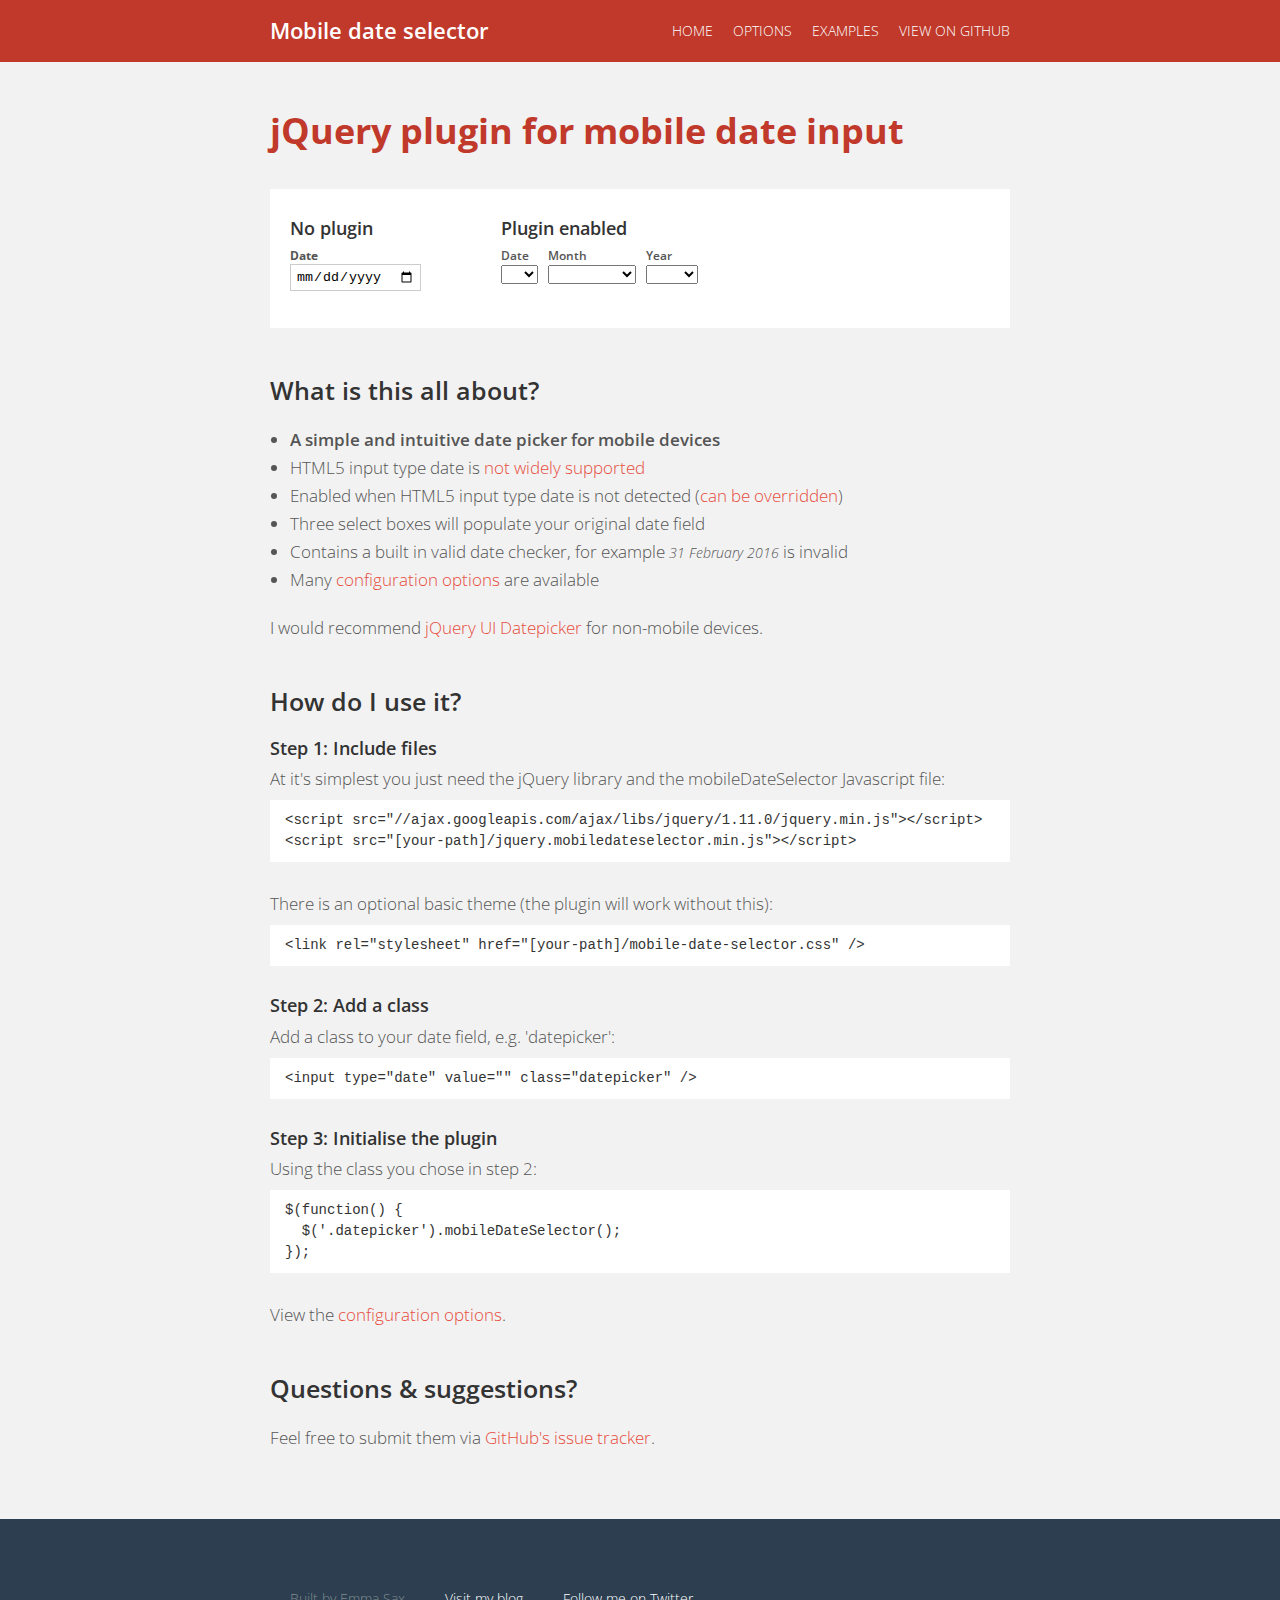
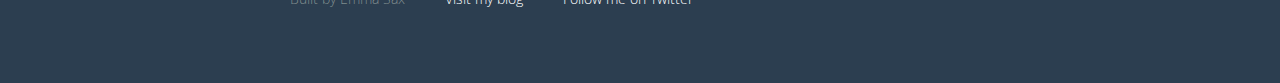
==== commit b8237adc: "adding demoMode and forcePlugin flags" ====
--- a/index.html
+++ b/index.html
@@ -8,7 +8,7 @@
 
   <script>
     $(function() {
-      $('.datepicker').mobileDateSelector({});
+      $('.datepicker').mobileDateSelector({ forcePlugin : true });
     });
   </script>
 </head>
@@ -33,7 +33,7 @@
           <div class="noplugin">
             <h2>No plugin</h2>
             <label for="date2">Date</label>
-            <input type="text" value="" id="date2" />
+            <input type="date" value="" id="date2" />
           </div>
           <iframe sandbox="allow-same-origin allow-forms allow-scripts" seamless="" width="240" height="95" src="iframe-demo.html"></iframe></iframe>
         </div>
@@ -43,10 +43,11 @@
         <h2>What is this all about?</h2>
         <ul class="features">
           <li><b>A simple and intuitive date picker for mobile devices</b></li>
-          <li>Useful if current date selector is a single input field</li>
-          <li>Three select boxes will populate your original input field</li>
-          <li>Contains a built in valid date checker</li>
-          <li><a href="options.html">Configuration options</a></li>
+          <li>HTML5 input type date is <a href="http://caniuse.com/#feat=input-datetime">not widely supported</a></li>
+          <li>Enabled when HTML5 input type date is not detected (<a href="options.html">can be overridden</a>)</li>
+          <li>Three select boxes will populate your original date field</li>
+          <li>Contains a built in valid date checker, for example <small><i>31 February 2016</i></small> is invalid</li>
+          <li>Many <a href="options.html">configuration options</a> are available</a></li>
         </ul>
         <p>I would recommend <a href="http://jqueryui.com/datepicker/">jQuery UI Datepicker</a> for non-mobile devices.</p>
       </div>
@@ -63,9 +64,9 @@
 &lt;link rel="stylesheet" href="[your-path]/mobile-date-selector.css" /&gt;</pre></code>
 
         <h3>Step 2: Add a class</h3>
-        <p>Add a class your input field, e.g. 'datepicker':</p>
+        <p>Add a class to your date field, e.g. 'datepicker':</p>
         <code><pre>
-&lt;input type="text" value="" class="datepicker" /&gt;</pre></code>
+&lt;input type="date" value="" class="datepicker" /&gt;</pre></code>
 
         <h3>Step 3: Initialise the plugin</h3>
         <p>Using the class you chose in step 2:</p>
--- a/mobile-date-selector-site.css
+++ b/mobile-date-selector-site.css
@@ -59,6 +59,7 @@
 }
 code p {
   padding: 10px;
+  font-size: 1em;
 }
 code p:first-child {
   padding-bottom: 0;
@@ -171,6 +172,9 @@
 .demo-wrap {
   padding: 30px 20px 10px;
 }
+iframe {
+  border: 0;
+}
 .demo-wrap, .iframe-demo {
   background-color: #fff;
 }
@@ -196,6 +200,12 @@
   .other h1 {
     text-align: left;
   }
+  .other h2 {
+    margin-bottom: 5px;
+  }
+  .other code {
+    margin-bottom: 50px;
+  }
   h2 {
     font-size: 1.8em;
     margin-bottom: 25px;
